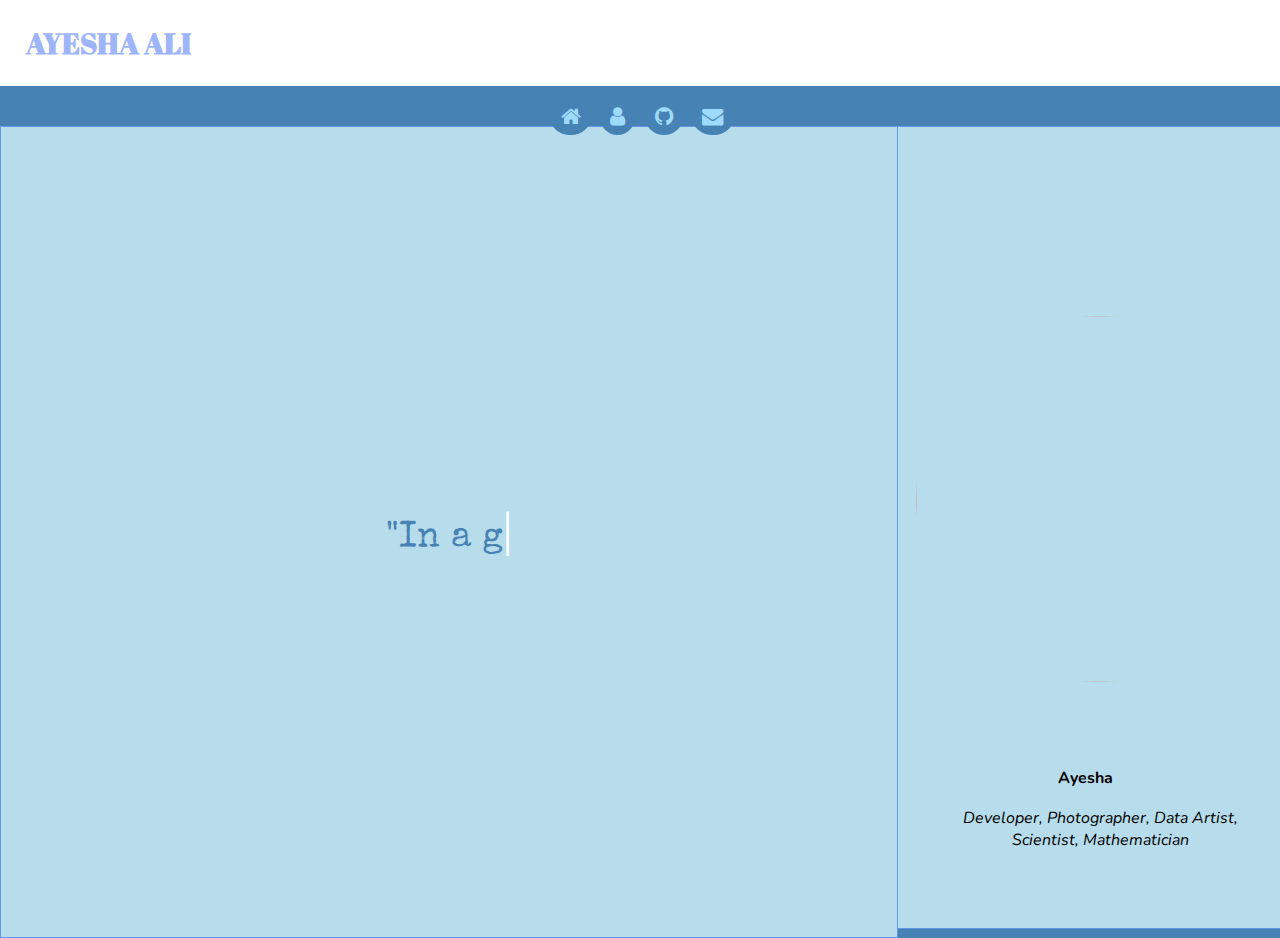
==== index.html @ 2afcfccf "message" ====
<!DOCTYPE html>
<meta charset="utf-8">
<html>
	<head> 
  		<link rel="stylesheet" type="text/css" href="css/main.css">
  		<meta name="viewport" content="width=device-width, initial-scale=1">
		<link rel="stylesheet" href="https://cdnjs.cloudflare.com/ajax/libs/font-awesome/4.7.0/css/font-awesome.min.css">
		<title> Ayesha Ali </title>
		<link rel="shortcut icon" href="favicon.ico"/>
		<script src="https://ajax.googleapis.com/ajax/libs/jquery/3.2.0/jquery.min.js"></script>
		<script src="js/typed.js" type="text/javascript"></script>
		
	</head>
	
	<body> 
		<div id = "header"> 
			<div id = "name"> 
				<h2><a href = "index.html" style = "text-decoration: none; color: hsl(225,90%,80%);"> AYESHA ALI</a></h2>
			</div>
		</div>

		<div id = "menu">
			<a href = "index.html"><i  class = "fa fa-home fa-lg" aria-hidden="true"></i></a>
			<a href = "about.html"><i  class = "fa fa-user fa-lg" aria-hidden="true"></i></a>
			<a href = "https://github.com/ayeshaali"><i class = "fa fa-github fa-lg" aria-hidden="true"></i></a>
			<i class = "fa fa-envelope fa-lg" aria-hidden="true"></i>
		</div> 


		<div id = "container">
			<div id = "quote">
				<p id = "line-1" class="anim-typewriter"></p>
			</div>
		</div>

		<div id = "image"> 
			<img id = "profile" src="https://github.com/ayeshaali/ayeshaali.github.io/blob/master/assets/profile.jpg"/>
			<b id = "description">Ayesha</b>
			<i> Developer, Photographer, Data Artist, Scientist, Mathematician</i>
		</div>	

    	<script src="js/quotes.js"> </script>
		<script>
			$('#dropdown').hide();
			$(document).ready(function () {
	        	$('#menu').click(
	        		function () {
	            		if($('#dropdown').is(':visible') == false){
	            			$('#dropdown').fadeIn();
	            			return;
	            		}
	            		$('#dropdown').fadeOut();
	        		}
	        	);
	    	});

		    $(function() {
    			var windowWidth = $(window).width();
    			$('body').css('width', windowWidth);
    			$('#header').css('width', windowWidth);
    			$('#image').css('width', (windowWidth*.3));
    			$('#image').css('left', (windowWidth*.7));
    			$('#container').css('width', windowWidth*.7);
    			$('#profile').css('width', ((2*windowWidth)/7));
    			$('#profile').css('height', ((2*windowWidth)/7));
			});
		</script>
	</body>
</html>
---- css/main.css ----
@import url('https://fonts.googleapis.com/css?family=Abril+Fatface');
@import url('https://fonts.googleapis.com/css?family=Oswald');
@import url("https://fonts.googleapis.com/css?family=Special+Elite");
@import url("https://fonts.googleapis.com/css?family=Nunito:lightitalic");

body {
  background-color: steelblue;
}

#header {
  z-index: 2;
  background: white;
  position: absolute;
  padding: 0em;
  top: 0em;
  left: 0em;
  color: red;
  overflow: auto;
}

#name {
  font-family: "Abril Fatface";
  padding-left: 2%;
  color: hsl(225,90%,80%);
  font-size: 120%;
}

#menu{
  z-index: 10000;
  width: 20%;
  position: absolute;
  top: 11%;
  left: 50%;
  margin-left: -7%;
}

#menu i {
  text-align: center;
  padding: 4%;
  margin-right: 2%;
  display: inline-block;
  background-color: steelblue;
  color: hsl(200,90%,80%);
}
 
#menu a i, #menu i {
  border-radius: 50%;
}

h1{
  font-size: 2.2em;
}

svg {
  margin-left:auto; 
  margin-right:auto; 
  position: relative;
  display:block;
  padding: 1em;
  margin-top: 10em;
}

.node {
  cursor: pointer;
}

.node:hover {
  stroke: #000;
  stroke-width: 1.5px;
}

.node--leaf {
  fill: white;
}

.label {
  font: 1.2em "Oswald", "regular";
  text-anchor: middle;
  /*text-shadow: 0 1px 0 #fff, 1px 0 0 #fff, -1px 0 0 #fff, 0 -1px 0 #fff;*/
}


.label,
.node--root{
  pointer-events: none;
}

.tooltip {
  position: absolute;
  top: 100px;
  left: 100px;
  -moz-border-radius:5px;
  border-radius: 5px;
  border: 2px solid #000;
  /* background: #222222; */
  background: #fff;
  opacity: .9;
  /* color: #eeeeee; */
  color: #383838;
  padding: 10px;
  width: 300px;
  color: #333;
  font-family: 'Roboto', sans-serif;
  font-weight: 200;
  font-size: 12px;
  z-index: 10;
}

.tooltip .title {
  font-size: 13px;
}

.tooltip .name {
  font-weight:bold;
}


#container {
  z-index: 1000;
  border-style: solid;
  border-width: .1em;
  border-color: cornflowerblue;
  position: absolute;
  background-color: #B7DCEB;
  height: 90%;
  top: 13.95%;
  left: 0px;
  text-align: center;
  display: table;
  vertical-align: middle;
  margin: 0 auto;
}

#quote {
  position: relative;
  height: 80%;
  width: 40%;
  display: table-cell;
  vertical-align: middle;
}

#line-1{
  display: inline;
  color: steelblue;
  font-family: 'Special Elite';
  font-size: 2.25em;
  white-space: pre-line;
  word-wrap: break-word; 
  line-height: 1.25em;
}


#image {
  border-style: solid;
  border-width: .1em;
  border-color: cornflowerblue;
  background-color: #B7DCEB;
  position: absolute;
  height: 89%;
  top: 13.95%;
}

#description {
  font-family: 'Nunito', sans-serif;
  display: block;
  position: relative;
  width: 90%;
  height: 10%;
  top: 80%;
  left: 42%;
  margin-bottom: 0%;
}

#image i {
  font-family: 'Nunito', sans-serif;
  font-style: lightitalic;
  background-color: #B7DCEB;
  color: black;
  padding: 0%;
  text-align: center;
  display: block;
  position: relative;
  width: 80%;
  height: 7%;
  top: 75%;
  left: 50%;
  margin-left: -37%;
}

#profile {
  display: block;
  border-radius: 50%;
  position: absolute;
  left: 50%;
  margin-left: -45%;
  top: 50%;
  margin-top: -55%;
}

.title {
    margin: 0;
    font-family: sans-serif;
    font-weight:bold;
    font-size: 12px;
    line-height: 20px;
}

.value {
    margin: 0;
    font-family: sans-serif;
    font-size: 12px;
    line-height: 20px;
}


.percent {
    margin: 0;
    font-family: sans-serif;
    font-size: 12px;
    line-height: 20px;
}

.typed-cursor{
  color: white;
  opacity: 1;
  font-size: 3em;
  -webkit-animation: blink 0.7s infinite;
  -moz-animation: blink 0.7s infinite;
  -ms-animation: blink 0.7s infinite;
  -o-animation: blink 0.7s infinite;
  animation: blink 0.7s infinite;
}

@-keyframes blink{
  0% { opacity:1; }
  50% { opacity:0; }
  100% { opacity:1; }
}

@-webkit-keyframes blink{
  0% { opacity:1; }
  50% { opacity:0; }
  100% { opacity:1; }
}

.typed-fade-out{
  opacity: 0;
  animation: 0;
  transition: opacity .25s;
}
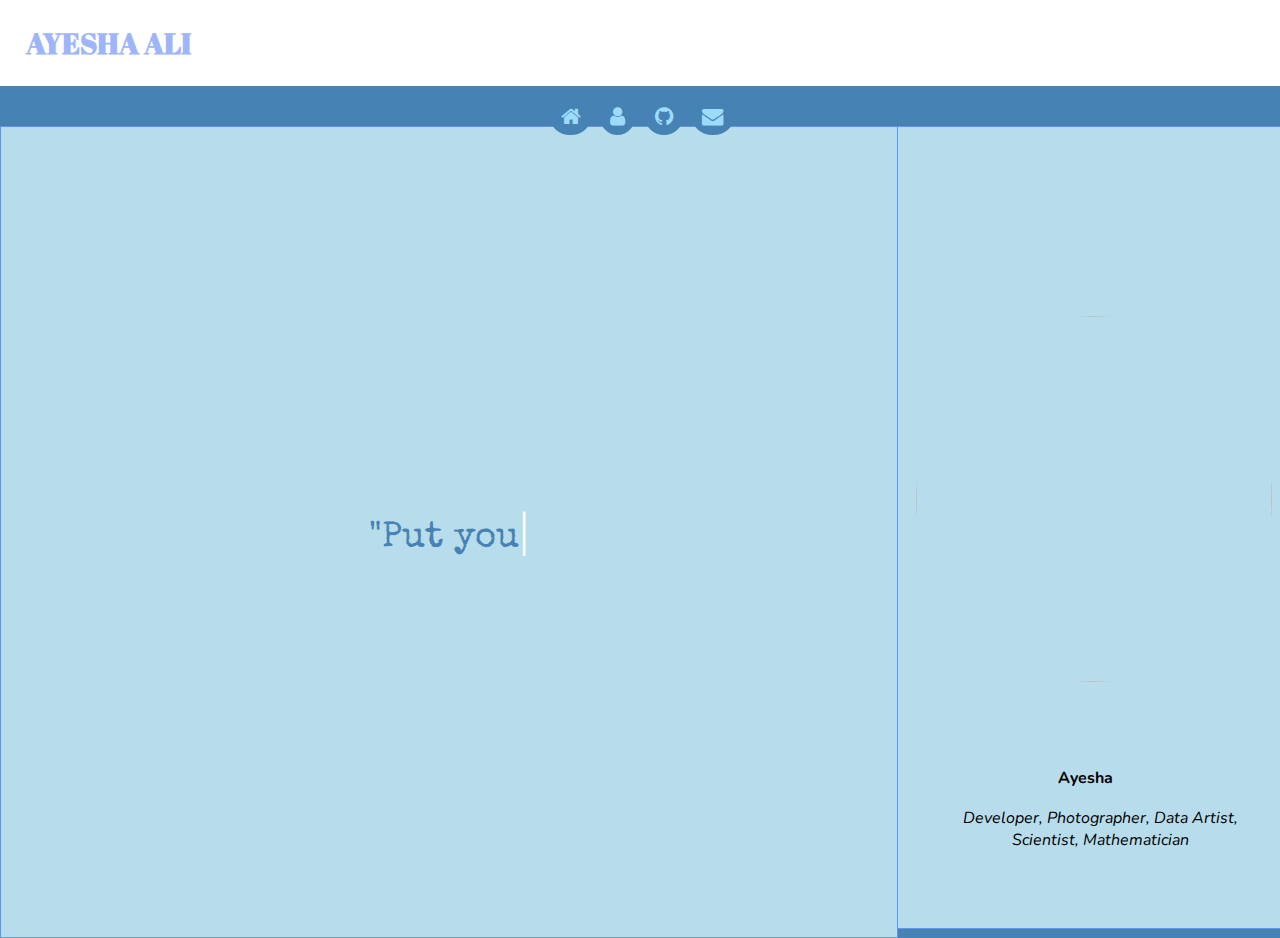
==== commit 07baf617: "message" ====
--- a/index.html
+++ b/index.html
@@ -61,7 +61,7 @@
     			$('#image').css('width', (windowWidth*.3));
     			$('#image').css('left', (windowWidth*.7));
     			$('#container').css('width', windowWidth*.7);
-    			$('#profile').css('width', ((2*windowWidth)/7));
+    			$('#profile').css('width', ((2*windowWidth)/7)-10);
     			$('#profile').css('height', ((2*windowWidth)/7));
 			});
 		</script>
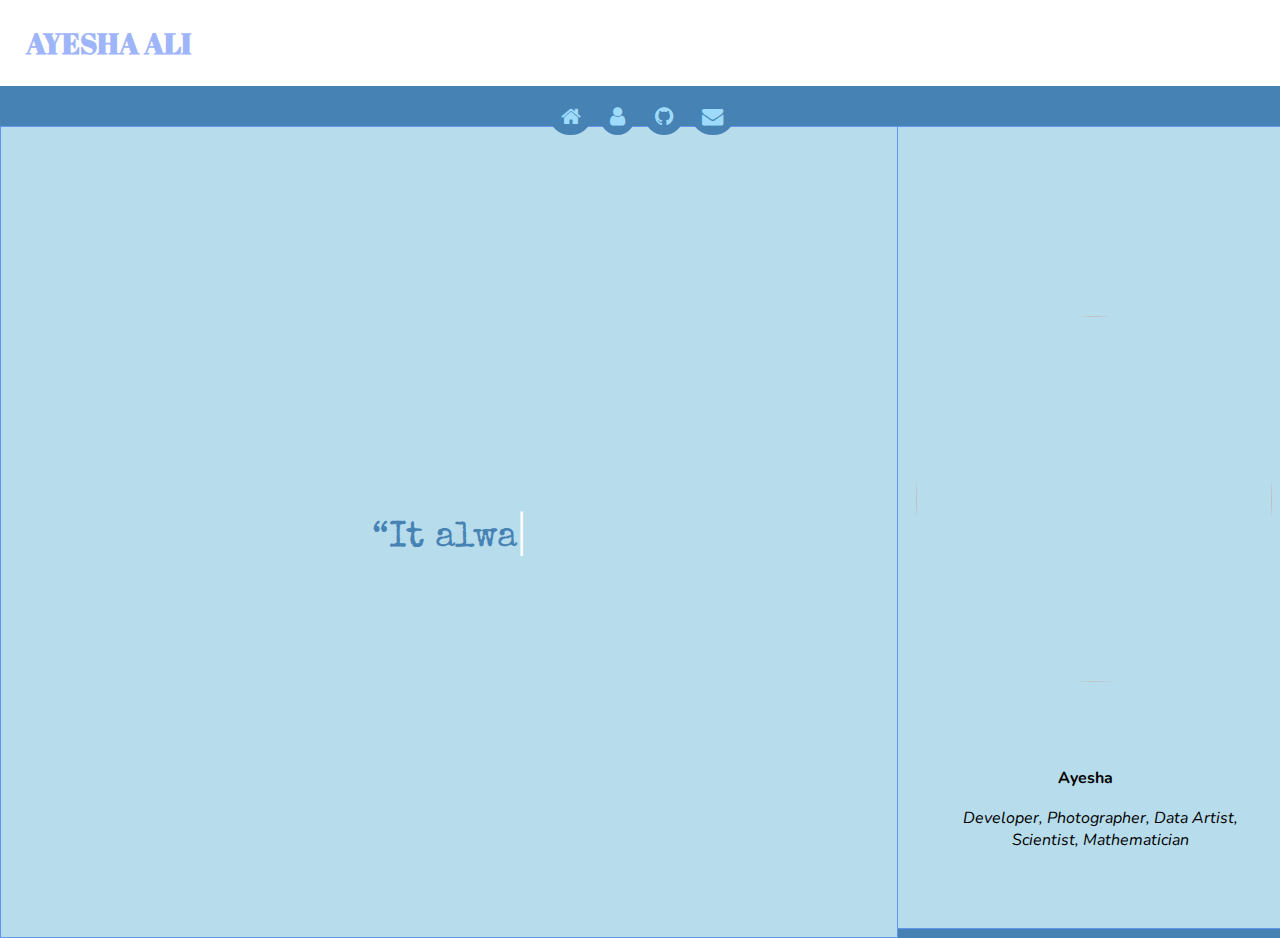
==== commit 284b650c: "picture" ====
--- a/index.html
+++ b/index.html
@@ -34,7 +34,7 @@
 		</div>
 
 		<div id = "image"> 
-			<img id = "profile" src="https://github.com/ayeshaali/ayeshaali.github.io/blob/master/assets/profile.jpg"/>
+			<img id = "profile" src="https://avatars1.githubusercontent.com/u/20404503?s=400&u=b9c7459154cfc4e4b89e7a1e23931b434afa0b40&v=4"/>
 			<b id = "description">Ayesha</b>
 			<i> Developer, Photographer, Data Artist, Scientist, Mathematician</i>
 		</div>	
--- a/css/main.css
+++ b/css/main.css
@@ -81,7 +81,8 @@
 
 
 .label,
-.node--root{
+.node--root,
+.node--leaf {
   pointer-events: none;
 }
 
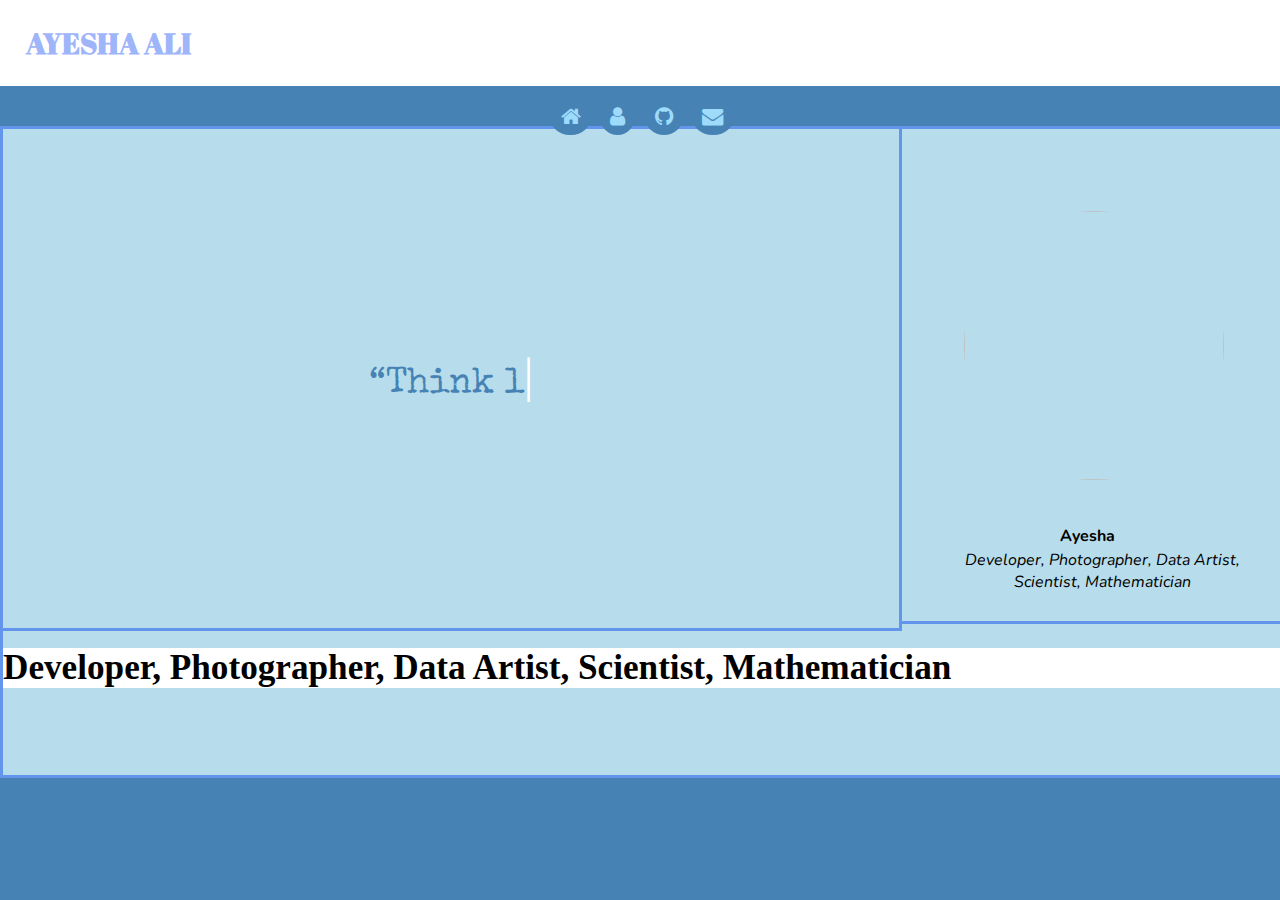
==== commit a77909ee: "message" ====
--- a/index.html
+++ b/index.html
@@ -39,6 +39,12 @@
 			<i> Developer, Photographer, Data Artist, Scientist, Mathematician</i>
 		</div>	
 
+		<div id = "blurb-container"> 
+			<div id = blurb> 
+				<h1>  Developer, Photographer, Data Artist, Scientist, Mathematician</h1>	
+			</div>
+		</div>	
+
     	<script src="js/quotes.js"> </script>
 		<script>
 			$('#dropdown').hide();
@@ -61,8 +67,9 @@
     			$('#image').css('width', (windowWidth*.3));
     			$('#image').css('left', (windowWidth*.7));
     			$('#container').css('width', windowWidth*.7);
-    			$('#profile').css('width', ((2*windowWidth)/7)-10);
-    			$('#profile').css('height', ((2*windowWidth)/7));
+    			$('#profile').css('width', ((2*windowWidth)/9.5)-10);
+    			$('#profile').css('height', ((2*windowWidth)/9.5));
+    			$('#blurb').css('width', windowWidth);
 			});
 		</script>
 	</body>
--- a/css/main.css
+++ b/css/main.css
@@ -5,6 +5,11 @@
 
 body {
   background-color: steelblue;
+  width: 100%;
+  height: 100%;
+  margin: 0px;
+  padding: 0px;
+  overflow-x: hidden; 
 }
 
 #header {
@@ -75,7 +80,9 @@
 
 .label {
   font: 1.2em "Oswald", "regular";
-  text-anchor: middle;
+  text-anchor: middle;  
+  white-space: pre-line;
+  word-wrap: break-word; 
   /*text-shadow: 0 1px 0 #fff, 1px 0 0 #fff, -1px 0 0 #fff, 0 -1px 0 #fff;*/
 }
 
@@ -119,11 +126,11 @@
 #container {
   z-index: 1000;
   border-style: solid;
-  border-width: .1em;
+  border-width: .2em;
   border-color: cornflowerblue;
   position: absolute;
   background-color: #B7DCEB;
-  height: 90%;
+  height: 55.5%;
   top: 13.95%;
   left: 0px;
   text-align: center;
@@ -153,11 +160,11 @@
 
 #image {
   border-style: solid;
-  border-width: .1em;
+  border-width: .2em;
   border-color: cornflowerblue;
   background-color: #B7DCEB;
   position: absolute;
-  height: 89%;
+  height: 55%;
   top: 13.95%;
 }
 
@@ -193,9 +200,31 @@
   border-radius: 50%;
   position: absolute;
   left: 50%;
-  margin-left: -45%;
+  margin-left: -33%;
   top: 50%;
-  margin-top: -55%;
+  margin-top: -43%;
+}
+
+#blurb-container {
+  display: block;
+  position: absolute;
+  border-style: solid;
+  border-width: .2em;
+  border-color: cornflowerblue;
+  position: absolute;
+  background-color: #B7DCEB;
+  top: 69%;
+  padding-bottom: 5%;
+  padding-top
+}
+
+#blurb {
+  background-color: white;
+  position: relative;
+  height: 80%;
+  width: 40%;
+  display: block;
+  vertical-align: middle;
 }
 
 .title {
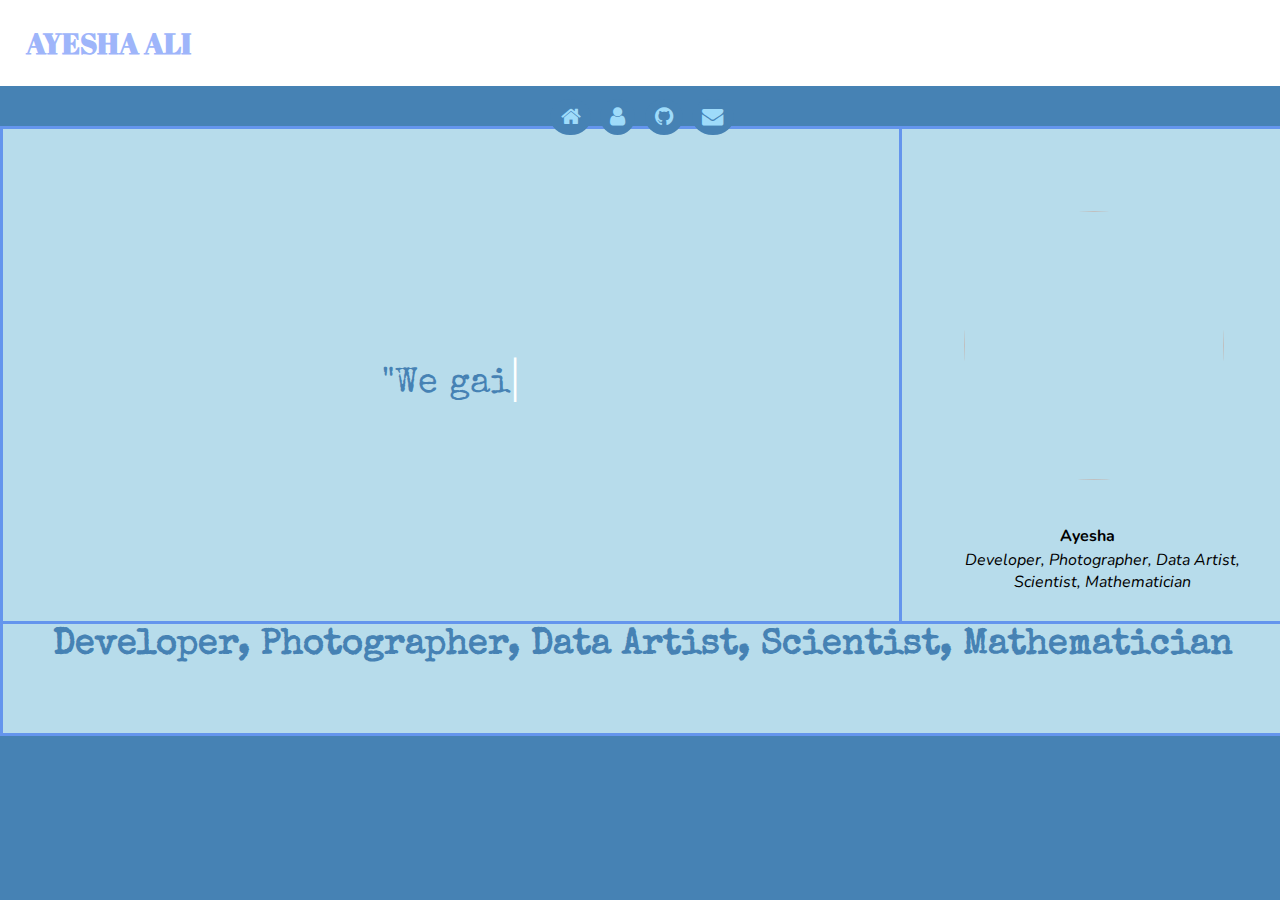
==== commit 658a28ba: "message" ====
--- a/index.html
+++ b/index.html
@@ -69,7 +69,7 @@
     			$('#container').css('width', windowWidth*.7);
     			$('#profile').css('width', ((2*windowWidth)/9.5)-10);
     			$('#profile').css('height', ((2*windowWidth)/9.5));
-    			$('#blurb').css('width', windowWidth);
+    			$('#blurb-container').css('width', windowWidth);
 			});
 		</script>
 	</body>
--- a/css/main.css
+++ b/css/main.css
@@ -139,7 +139,7 @@
   margin: 0 auto;
 }
 
-#quote {
+#quote, #blurb {
   position: relative;
   height: 80%;
   width: 40%;
@@ -147,7 +147,7 @@
   vertical-align: middle;
 }
 
-#line-1{
+#line-1, h1{
   display: inline;
   color: steelblue;
   font-family: 'Special Elite';
@@ -206,8 +206,7 @@
 }
 
 #blurb-container {
-  display: block;
-  position: absolute;
+  z-index: 1000;
   border-style: solid;
   border-width: .2em;
   border-color: cornflowerblue;
@@ -215,16 +214,10 @@
   background-color: #B7DCEB;
   top: 69%;
   padding-bottom: 5%;
-  padding-top
-}
-
-#blurb {
-  background-color: white;
-  position: relative;
-  height: 80%;
-  width: 40%;
-  display: block;
+  text-align: center;
+  display: table;
   vertical-align: middle;
+  margin: 0 auto;
 }
 
 .title {
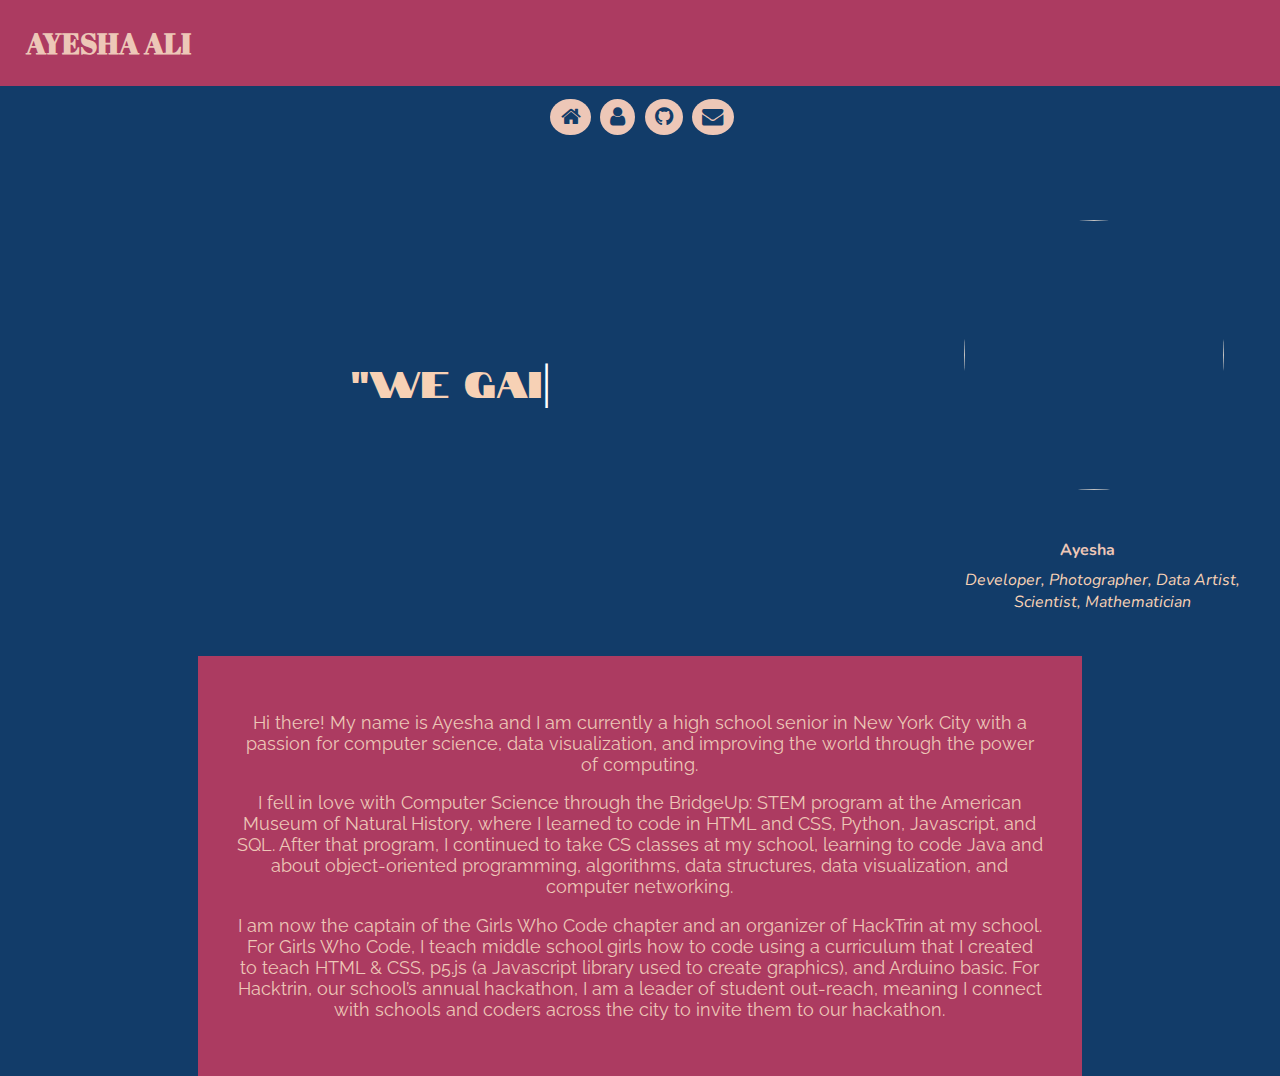
==== commit 2355ce78: "message" ====
--- a/index.html
+++ b/index.html
@@ -15,7 +15,7 @@
 	<body> 
 		<div id = "header"> 
 			<div id = "name"> 
-				<h2><a href = "index.html" style = "text-decoration: none; color: hsl(225,90%,80%);"> AYESHA ALI</a></h2>
+				<h2><a href = "index.html" style = "text-decoration: none; color: #EDC7B7"> AYESHA ALI</a></h2>
 			</div>
 		</div>
 
@@ -39,11 +39,13 @@
 			<i> Developer, Photographer, Data Artist, Scientist, Mathematician</i>
 		</div>	
 
-		<div id = "blurb-container"> 
-			<div id = blurb> 
-				<h1>  Developer, Photographer, Data Artist, Scientist, Mathematician</h1>	
+		<article class="bio">
+  			<div class="desc">
+  				<p> Hi there! My name is Ayesha and I am currently a high school senior in New York City with a passion for computer science, data visualization, and improving the world through the power of computing. </p>
+  				<p> I fell in love with Computer Science through the BridgeUp: STEM program at the American Museum of Natural History, where I learned to code in HTML and CSS, Python, Javascript, and SQL. After that program, I continued to take CS classes at my school, learning to code Java and about object-oriented programming, algorithms, data structures, data visualization, and computer networking. </p>
+				<p> I am now the captain of the Girls Who Code chapter and an organizer of HackTrin at my school. For Girls Who Code, I teach middle school girls how to code using a curriculum that I created to teach HTML & CSS, p5.js (a Javascript library used to create graphics), and Arduino basic. For Hacktrin, our school’s annual hackathon, I am a leader of student out-reach, meaning I connect with schools and coders across the city to invite them to our hackathon.</p>
 			</div>
-		</div>	
+  		</article>
 
     	<script src="js/quotes.js"> </script>
 		<script>
@@ -64,11 +66,15 @@
     			var windowWidth = $(window).width();
     			$('body').css('width', windowWidth);
     			$('#header').css('width', windowWidth);
+    			
     			$('#image').css('width', (windowWidth*.3));
     			$('#image').css('left', (windowWidth*.7));
+    			
     			$('#container').css('width', windowWidth*.7);
+    			
     			$('#profile').css('width', ((2*windowWidth)/9.5)-10);
     			$('#profile').css('height', ((2*windowWidth)/9.5));
+    			
     			$('#blurb-container').css('width', windowWidth);
 			});
 		</script>
--- a/css/main.css
+++ b/css/main.css
@@ -1,10 +1,18 @@
 @import url('https://fonts.googleapis.com/css?family=Abril+Fatface');
 @import url('https://fonts.googleapis.com/css?family=Oswald');
-@import url("https://fonts.googleapis.com/css?family=Special+Elite");
 @import url("https://fonts.googleapis.com/css?family=Nunito:lightitalic");
+@import url('https://fonts.googleapis.com/css?family=Notable|Raleway');
+
+/*
+#EDC7B7
+#EEE2DC
+#BAB2B5
+#123C69
+#AC3B61
+*/
 
 body {
-  background-color: steelblue;
+  background-color: #123C69;
   width: 100%;
   height: 100%;
   margin: 0px;
@@ -14,7 +22,7 @@
 
 #header {
   z-index: 2;
-  background: white;
+  background: #AC3B61;
   position: absolute;
   padding: 0em;
   top: 0em;
@@ -26,7 +34,7 @@
 #name {
   font-family: "Abril Fatface";
   padding-left: 2%;
-  color: hsl(225,90%,80%);
+  color: #EEE2DC;
   font-size: 120%;
 }
 
@@ -44,8 +52,8 @@
   padding: 4%;
   margin-right: 2%;
   display: inline-block;
-  background-color: steelblue;
-  color: hsl(200,90%,80%);
+  background-color: #EDC7B7;
+  color: #123C69;
 }
  
 #menu a i, #menu i {
@@ -54,8 +62,113 @@
 
 h1{
   font-size: 2.2em;
-}
-
+  color: #f7d1b5;
+}
+
+#container {
+  z-index: 1000;
+  border-style: solid;
+  border-width: .2em;
+  border-color: #123C69;
+  position: absolute;
+  background-color: #123C69;
+  height: 56%;
+  top: 14%;
+  left: 0px;
+  text-align: center;
+  display: table;
+  vertical-align: middle;
+  margin: 0 auto;
+}
+
+#quote {
+  position: relative;
+  height: 80%;
+  width: 40%;
+  display: table-cell;
+  vertical-align: middle;
+}
+
+#line-1, h1{
+  display: inline;
+  /*color: steelblue;*/
+  color: #f7d1b5;
+  font-family: 'Notable', sans-serif;
+  font-size: 2.25em;
+  white-space: pre-line;
+  word-wrap: break-word; 
+  line-height: 1.25em;
+}
+
+
+#image {
+  border-style: solid;
+  border-width: .2em;
+  border-color: #123C69;
+  background-color: #123C69;
+  position: absolute;
+  height: 55%;
+  top: 15%;
+}
+
+#description {
+  font-family: 'Nunito', sans-serif;
+  color: #EDC7B7;
+  display: block;
+  position: relative;
+  width: 90%;
+  height: 11%;
+  top: 81%;
+  left: 42%;
+  margin-bottom: 0%;
+}
+
+#image i {
+  font-family: 'Nunito', sans-serif;
+  font-style: lightitalic;
+  background-color: #123C69;
+  /*color: black;*/
+  color: #f7d1b5;
+  padding: 0%;
+  text-align: center;
+  display: block;
+  position: relative;
+  width: 80%;
+  height: 7%;
+  top: 76%;
+  left: 50%;
+  margin-left: -37%;
+}
+
+#profile {
+  display: block;
+  border-radius: 50%;
+  position: absolute;
+  left: 50%;
+  margin-left: -33%;
+  top: 50%;
+  margin-top: -43%;
+}
+
+.desc {
+  font-family: 'Raleway', sans-serif;
+  color: #EDC7B7;
+  margin: 0px auto;
+  margin-top: 2%;
+  padding: 3%;
+  font-size: 1.1em;
+  text-align: center;
+  background-color: #AC3B61;
+  width: 63%; 
+}
+
+.bio {
+  position: absolute;
+  top: 70%;
+  background-color: #123C69; 
+} 
+
+/*D3.JS VISUALIZATION*/
 svg {
   margin-left:auto; 
   margin-right:auto; 
@@ -83,9 +196,7 @@
   text-anchor: middle;  
   white-space: pre-line;
   word-wrap: break-word; 
-  /*text-shadow: 0 1px 0 #fff, 1px 0 0 #fff, -1px 0 0 #fff, 0 -1px 0 #fff;*/
-}
-
+}
 
 .label,
 .node--root,
@@ -122,104 +233,7 @@
   font-weight:bold;
 }
 
-
-#container {
-  z-index: 1000;
-  border-style: solid;
-  border-width: .2em;
-  border-color: cornflowerblue;
-  position: absolute;
-  background-color: #B7DCEB;
-  height: 55.5%;
-  top: 13.95%;
-  left: 0px;
-  text-align: center;
-  display: table;
-  vertical-align: middle;
-  margin: 0 auto;
-}
-
-#quote, #blurb {
-  position: relative;
-  height: 80%;
-  width: 40%;
-  display: table-cell;
-  vertical-align: middle;
-}
-
-#line-1, h1{
-  display: inline;
-  color: steelblue;
-  font-family: 'Special Elite';
-  font-size: 2.25em;
-  white-space: pre-line;
-  word-wrap: break-word; 
-  line-height: 1.25em;
-}
-
-
-#image {
-  border-style: solid;
-  border-width: .2em;
-  border-color: cornflowerblue;
-  background-color: #B7DCEB;
-  position: absolute;
-  height: 55%;
-  top: 13.95%;
-}
-
-#description {
-  font-family: 'Nunito', sans-serif;
-  display: block;
-  position: relative;
-  width: 90%;
-  height: 10%;
-  top: 80%;
-  left: 42%;
-  margin-bottom: 0%;
-}
-
-#image i {
-  font-family: 'Nunito', sans-serif;
-  font-style: lightitalic;
-  background-color: #B7DCEB;
-  color: black;
-  padding: 0%;
-  text-align: center;
-  display: block;
-  position: relative;
-  width: 80%;
-  height: 7%;
-  top: 75%;
-  left: 50%;
-  margin-left: -37%;
-}
-
-#profile {
-  display: block;
-  border-radius: 50%;
-  position: absolute;
-  left: 50%;
-  margin-left: -33%;
-  top: 50%;
-  margin-top: -43%;
-}
-
-#blurb-container {
-  z-index: 1000;
-  border-style: solid;
-  border-width: .2em;
-  border-color: cornflowerblue;
-  position: absolute;
-  background-color: #B7DCEB;
-  top: 69%;
-  padding-bottom: 5%;
-  text-align: center;
-  display: table;
-  vertical-align: middle;
-  margin: 0 auto;
-}
-
+/*QUOTE*/
 .title {
     margin: 0;
     font-family: sans-serif;
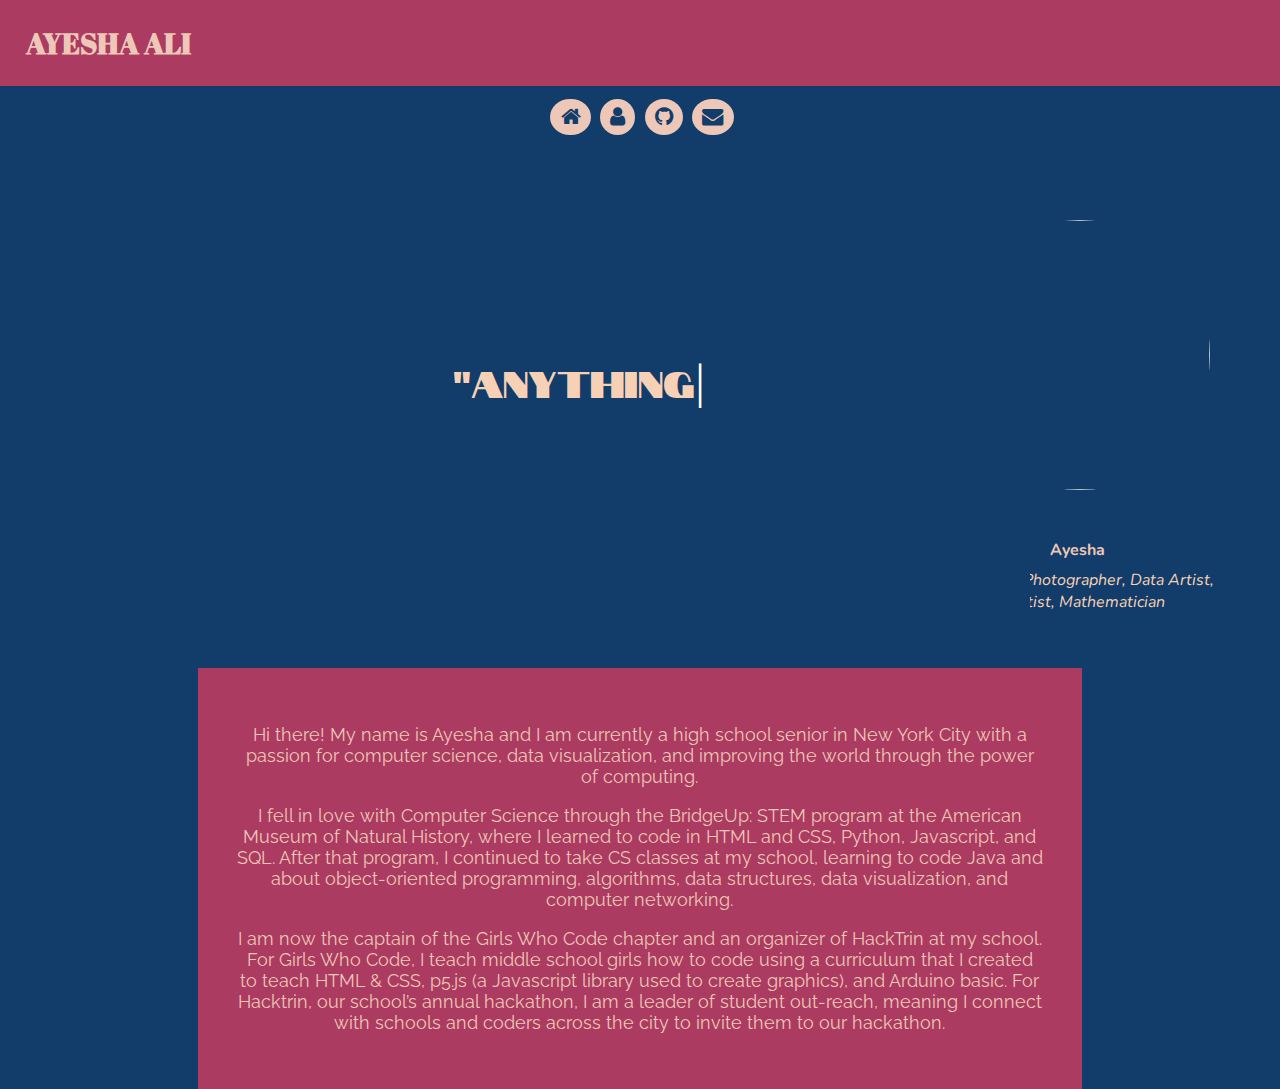
==== commit 3455c249: "message" ====
--- a/index.html
+++ b/index.html
@@ -68,9 +68,10 @@
     			$('#header').css('width', windowWidth);
     			
     			$('#image').css('width', (windowWidth*.3));
-    			$('#image').css('left', (windowWidth*.7));
+    			$('#image').css('left', (windowWidth*.68));
     			
     			$('#container').css('width', windowWidth*.7);
+    			$('#container').css('left', (windowWidth*.1));
     			
     			$('#profile').css('width', ((2*windowWidth)/9.5)-10);
     			$('#profile').css('height', ((2*windowWidth)/9.5));
--- a/css/main.css
+++ b/css/main.css
@@ -119,7 +119,7 @@
   width: 90%;
   height: 11%;
   top: 81%;
-  left: 42%;
+  left: 46%;
   margin-bottom: 0%;
 }
 
@@ -144,7 +144,7 @@
   display: block;
   border-radius: 50%;
   position: absolute;
-  left: 50%;
+  left: 53%;
   margin-left: -33%;
   top: 50%;
   margin-top: -43%;
@@ -154,7 +154,7 @@
   font-family: 'Raleway', sans-serif;
   color: #EDC7B7;
   margin: 0px auto;
-  margin-top: 2%;
+  margin-top: 3%;
   padding: 3%;
   font-size: 1.1em;
   text-align: center;
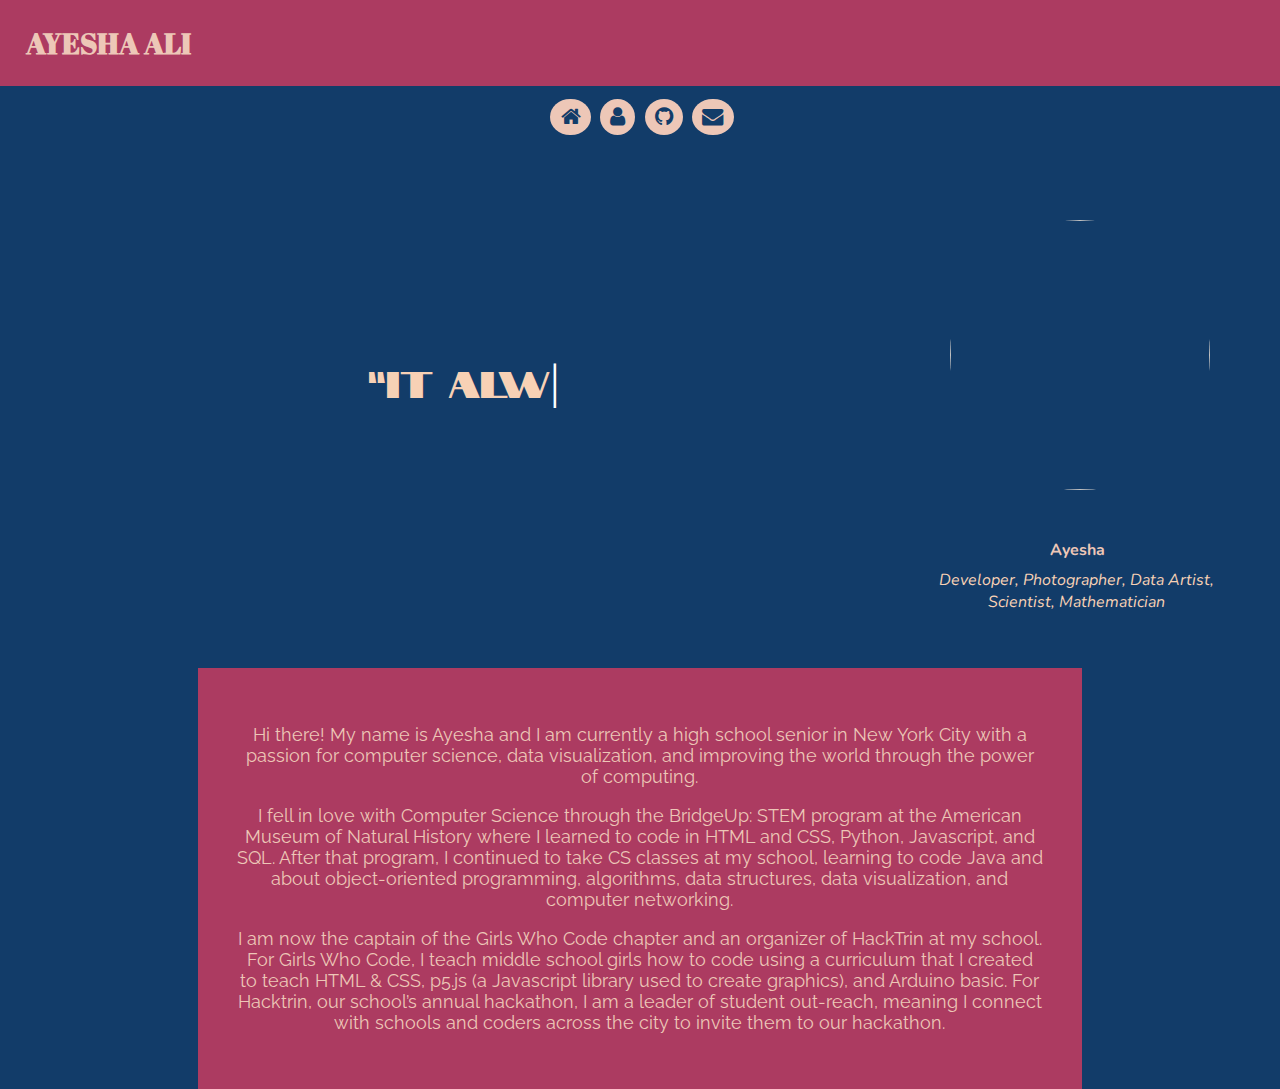
==== commit f6e264ac: "message" ====
--- a/index.html
+++ b/index.html
@@ -42,7 +42,7 @@
 		<article class="bio">
   			<div class="desc">
   				<p> Hi there! My name is Ayesha and I am currently a high school senior in New York City with a passion for computer science, data visualization, and improving the world through the power of computing. </p>
-  				<p> I fell in love with Computer Science through the BridgeUp: STEM program at the American Museum of Natural History, where I learned to code in HTML and CSS, Python, Javascript, and SQL. After that program, I continued to take CS classes at my school, learning to code Java and about object-oriented programming, algorithms, data structures, data visualization, and computer networking. </p>
+  				<p> I fell in love with Computer Science through the BridgeUp: STEM program at the American Museum of Natural History where I learned to code in HTML and CSS, Python, Javascript, and SQL. After that program, I continued to take CS classes at my school, learning to code Java and about object-oriented programming, algorithms, data structures, data visualization, and computer networking. </p>
 				<p> I am now the captain of the Girls Who Code chapter and an organizer of HackTrin at my school. For Girls Who Code, I teach middle school girls how to code using a curriculum that I created to teach HTML & CSS, p5.js (a Javascript library used to create graphics), and Arduino basic. For Hacktrin, our school’s annual hackathon, I am a leader of student out-reach, meaning I connect with schools and coders across the city to invite them to our hackathon.</p>
 			</div>
   		</article>
@@ -71,7 +71,7 @@
     			$('#image').css('left', (windowWidth*.68));
     			
     			$('#container').css('width', windowWidth*.7);
-    			$('#container').css('left', (windowWidth*.1));
+    			$('#container').css('left', (windowWidth*.01));
     			
     			$('#profile').css('width', ((2*windowWidth)/9.5)-10);
     			$('#profile').css('height', ((2*windowWidth)/9.5));
